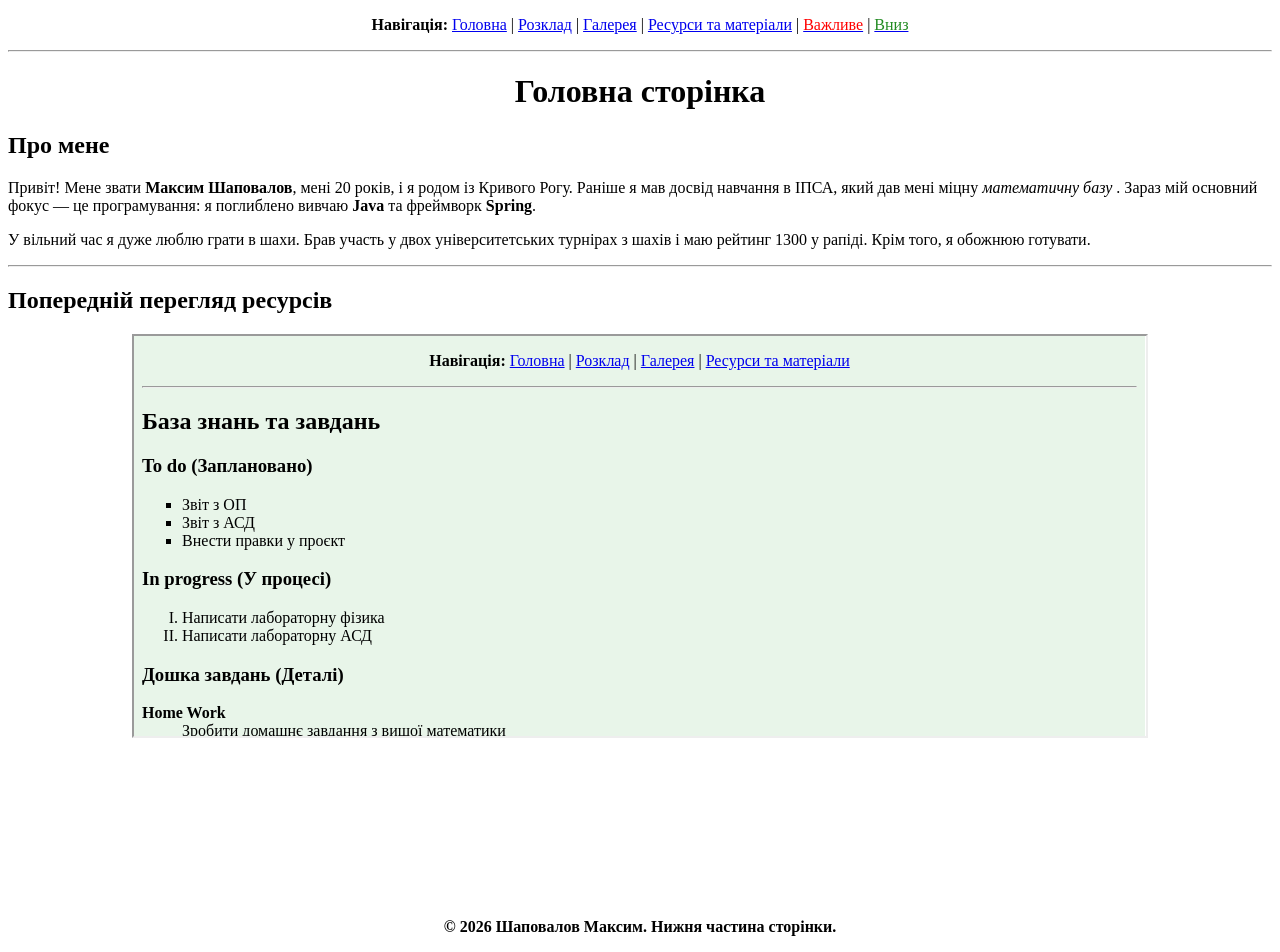
==== index.html @ 7dbf4bdf "Lab 2 edit" ====
<!DOCTYPE html>
<html lang="en">
<head>
  <meta charset="UTF-8">
  <meta name="author" content="Шаповалов Максим">
  <title>Мій кабінет</title>
</head>
<p align="center">
  <b>Навігація:</b>
  <a href="index.html">Головна</a> |
  <a href="schedule.html">Розклад</a> |
  <a href="gallery.html">Галерея</a> |
  <a href="resources.html">Ресурси та матеріали</a> |
  <a href="https://youtu.be/dQw4w9WgXcQ?si=hio6fum0ixhf3qzK" target="_blank"><font color="red">Важливе</font></a> |
  <a href="#footer"><font color="forestgreen">Вниз</font></a>
</p>
<hr>

<h1 align="center">Головна сторінка</h1>

<h2>Про мене</h2>
<p>Привіт! Мене звати <b>Максим Шаповалов</b>, мені 20 років, і я родом із Кривого Рогу. Раніше я мав досвід навчання в ІПСА, який дав мені міцну <i>математичну базу </i>. Зараз мій основний фокус — це програмування: я поглиблено вивчаю <b>Java</b> та фреймворк <b>Spring</b>.</p>

<p>У вільний час я дуже люблю грати в шахи. Брав участь у двох університетських турнірах з шахів і маю рейтинг 1300 у рапіді. Крім того, я обожнюю готувати.</p>

<hr>
<h2>Попередній перегляд ресурсів</h2>
<p align="center">
  <iframe src="resources.html" width="80%" height="400" title="Опис вмісту" frameborder="2"></iframe>
</p>

<br><br><br><br><br><br><br><br>
<p id="footer" align="center"><b>© 2026 Шаповалов Максим. Нижня частина сторінки.</b></p>
</body>
</html>
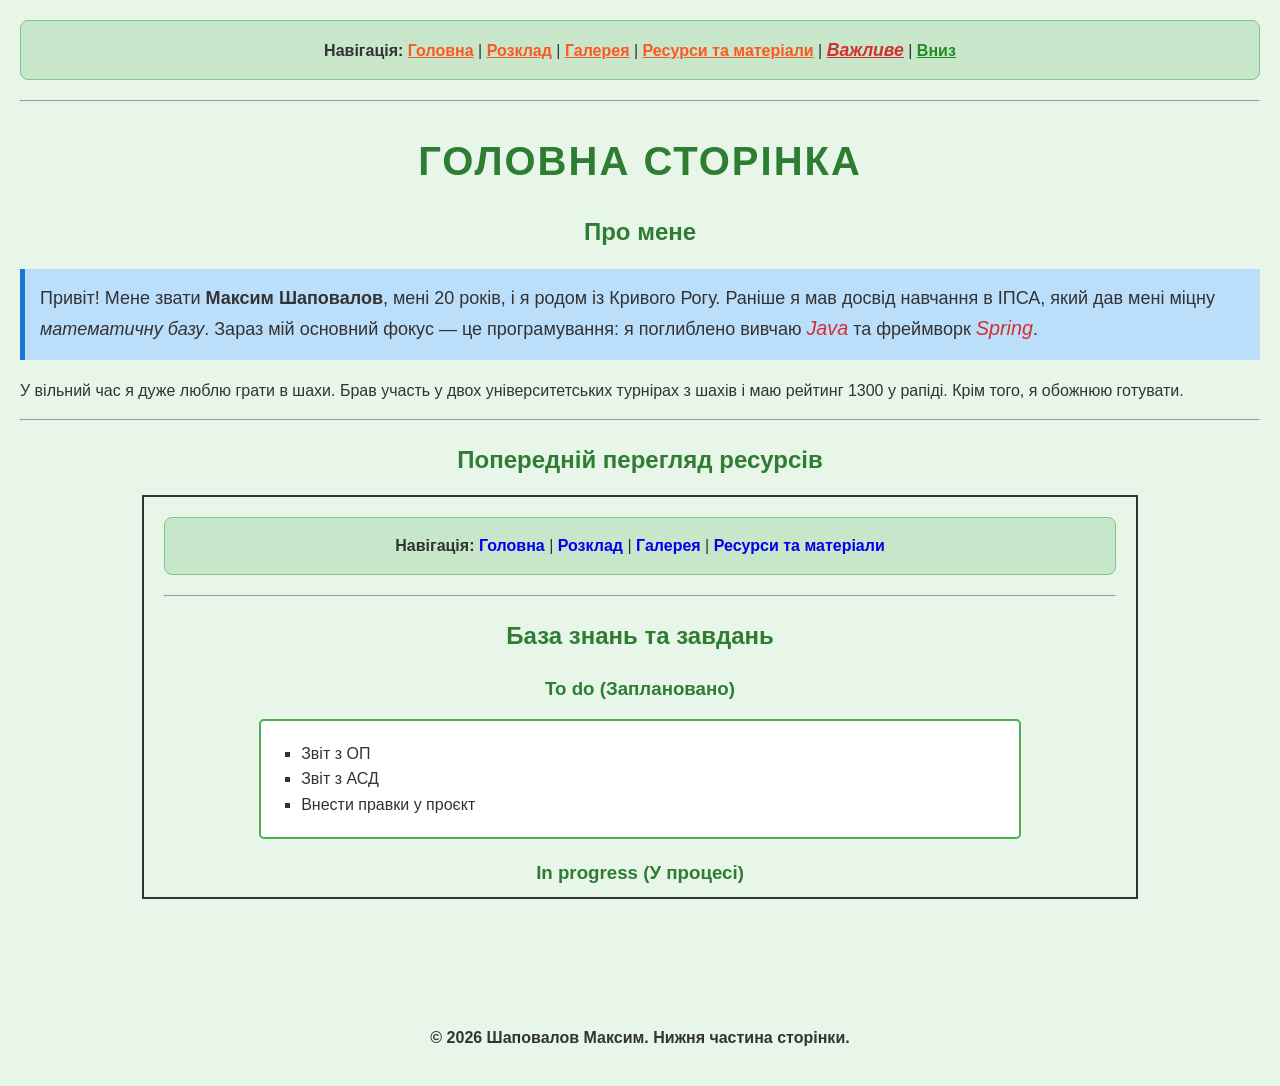
==== commit 70f4ab43: "Lab 3: complete" ====
--- a/index.html
+++ b/index.html
@@ -1,35 +1,46 @@
 <!DOCTYPE html>
-<html lang="en">
+<html lang="uk">
 <head>
   <meta charset="UTF-8">
   <meta name="author" content="Шаповалов Максим">
   <title>Мій кабінет</title>
+  <link rel="stylesheet" href="style.css">
+
+  <style>
+    a {
+      color: #ff5722;
+      text-decoration: underline;
+    }
+  </style>
 </head>
-<p align="center">
+<body>
+
+<div class="nav-bar">
   <b>Навігація:</b>
   <a href="index.html">Головна</a> |
   <a href="schedule.html">Розклад</a> |
   <a href="gallery.html">Галерея</a> |
   <a href="resources.html">Ресурси та матеріали</a> |
-  <a href="https://youtu.be/dQw4w9WgXcQ?si=hio6fum0ixhf3qzK" target="_blank"><font color="red">Важливе</font></a> |
-  <a href="#footer"><font color="forestgreen">Вниз</font></a>
-</p>
+  <a href="https://youtu.be/dQw4w9WgXcQ?si=hio6fum0ixhf3qzK" target="_blank" class="highlight">Важливе</a> |
+  <a href="#footer" style="color: forestgreen;">Вниз</a>
+</div>
 <hr>
 
-<h1 align="center">Головна сторінка</h1>
+<h1 id="main-title">Головна сторінка</h1>
 
 <h2>Про мене</h2>
-<p>Привіт! Мене звати <b>Максим Шаповалов</b>, мені 20 років, і я родом із Кривого Рогу. Раніше я мав досвід навчання в ІПСА, який дав мені міцну <i>математичну базу </i>. Зараз мій основний фокус — це програмування: я поглиблено вивчаю <b>Java</b> та фреймворк <b>Spring</b>.</p>
-
+<p style="background-color: #bbdefb; padding: 15px; border-left: 5px solid #1976d2; font-size: 18px;">
+  Привіт! Мене звати <b>Максим Шаповалов</b>, мені 20 років, і я родом із Кривого Рогу. Раніше я мав досвід навчання в ІПСА, який дав мені міцну <i>математичну базу</i>. Зараз мій основний фокус — це програмування: я поглиблено вивчаю <span class="highlight">Java</span> та фреймворк <span class="highlight">Spring</span>.
+</p>
 <p>У вільний час я дуже люблю грати в шахи. Брав участь у двох університетських турнірах з шахів і маю рейтинг 1300 у рапіді. Крім того, я обожнюю готувати.</p>
 
 <hr>
 <h2>Попередній перегляд ресурсів</h2>
-<p align="center">
-  <iframe src="resources.html" width="80%" height="400" title="Опис вмісту" frameborder="2"></iframe>
-</p>
+<div style="text-align: center;">
+  <iframe src="resources.html" width="80%" height="400" title="Опис вмісту" style="border: 2px solid #333;"></iframe>
+</div>
 
-<br><br><br><br><br><br><br><br>
-<p id="footer" align="center"><b>© 2026 Шаповалов Максим. Нижня частина сторінки.</b></p>
+<br><br><br><br>
+<p id="footer" style="text-align: center;"><b>© 2026 Шаповалов Максим. Нижня частина сторінки.</b></p>
 </body>
 </html>
--- a/style.css
+++ b/style.css
@@ -0,0 +1,129 @@
+body {
+    background-color: #e8f5e9;
+    font-family: Arial, sans-serif;
+    font-size: 16px;
+    color: #333333;
+    line-height: 1.6;
+    margin: 0;
+    padding: 20px;
+}
+
+h1, h2, h3 {
+    font-family: 'Segoe UI', Tahoma, Geneva, Verdana, sans-serif;
+    color: #2e7d32;
+    text-align: center;
+    margin-bottom: 15px;
+}
+
+#main-title {
+    font-size: 2.5em;
+    text-transform: uppercase;
+    letter-spacing: 2px;
+}
+
+a {
+    color: #0000EE;
+    text-decoration: none;
+    font-weight: bold;
+}
+
+a:hover {
+    text-decoration: underline;
+    color: #551A8B;
+}
+
+.highlight {
+    color: #d32f2f !important;
+    font-style: italic;
+    font-size: 1.1em;
+}
+
+.nav-bar {
+    text-align: center;
+    margin-bottom: 20px;
+    padding: 15px;
+    background-color: #c8e6c9;
+    border-radius: 8px;
+    border: 1px solid #81c784;
+}
+
+ul {
+    list-style-type: square;
+    background-color: #ffffff;
+    margin: 15px 10%;
+    padding: 20px 40px;
+    border: 2px solid #4CAF50;
+    border-radius: 5px;
+}
+
+ol {
+    list-style-type: upper-roman;
+    background-color: #f1f8e9;
+    margin: 15px 10%;
+    padding: 20px 40px;
+    border-left: 5px solid #2196f3;
+    font-weight: bold;
+}
+
+dl {
+    background-color: #fff3e0;
+    margin: 15px 10%;
+    padding: 20px;
+    border: 1px dashed #ff9800;
+}
+
+dt {
+    font-weight: bold;
+    color: #e65100;
+    font-size: 1.2em;
+    margin-top: 10px;
+}
+
+dd {
+    margin-left: 30px;
+    font-style: italic;
+    color: #555555;
+    margin-bottom: 5px;
+}
+
+table {
+    width: 90%;
+    margin: 20px auto;
+    border-collapse: collapse;
+    background-color: #ffffff;
+    font-family: 'Courier New', Courier, monospace;
+    box-shadow: 0 4px 8px rgba(0,0,0,0.1);
+}
+
+caption {
+    font-size: 1.5em;
+    font-weight: bold;
+    margin-bottom: 10px;
+    color: #333;
+}
+
+th, td {
+    border: 2px solid #333333;
+    padding: 15px;
+    text-align: center;
+}
+
+th {
+    background-color: #4CAF50;
+    color: white;
+    font-size: 1.1em;
+}
+
+tr:nth-child(even) {
+    background-color: #f9f9f9;
+}
+
+tr:hover {
+    background-color: #e0f7fa;
+}
+
+.bg-light-blue { background-color: #e0f7fa; }
+.bg-light-yellow { background-color: #fff9c4; }
+.bg-dark { background-color: #333333; color: white; }
+.bg-darker { background-color: #555555; color: white; }
+.bg-green { background-color: #dcedc8; }
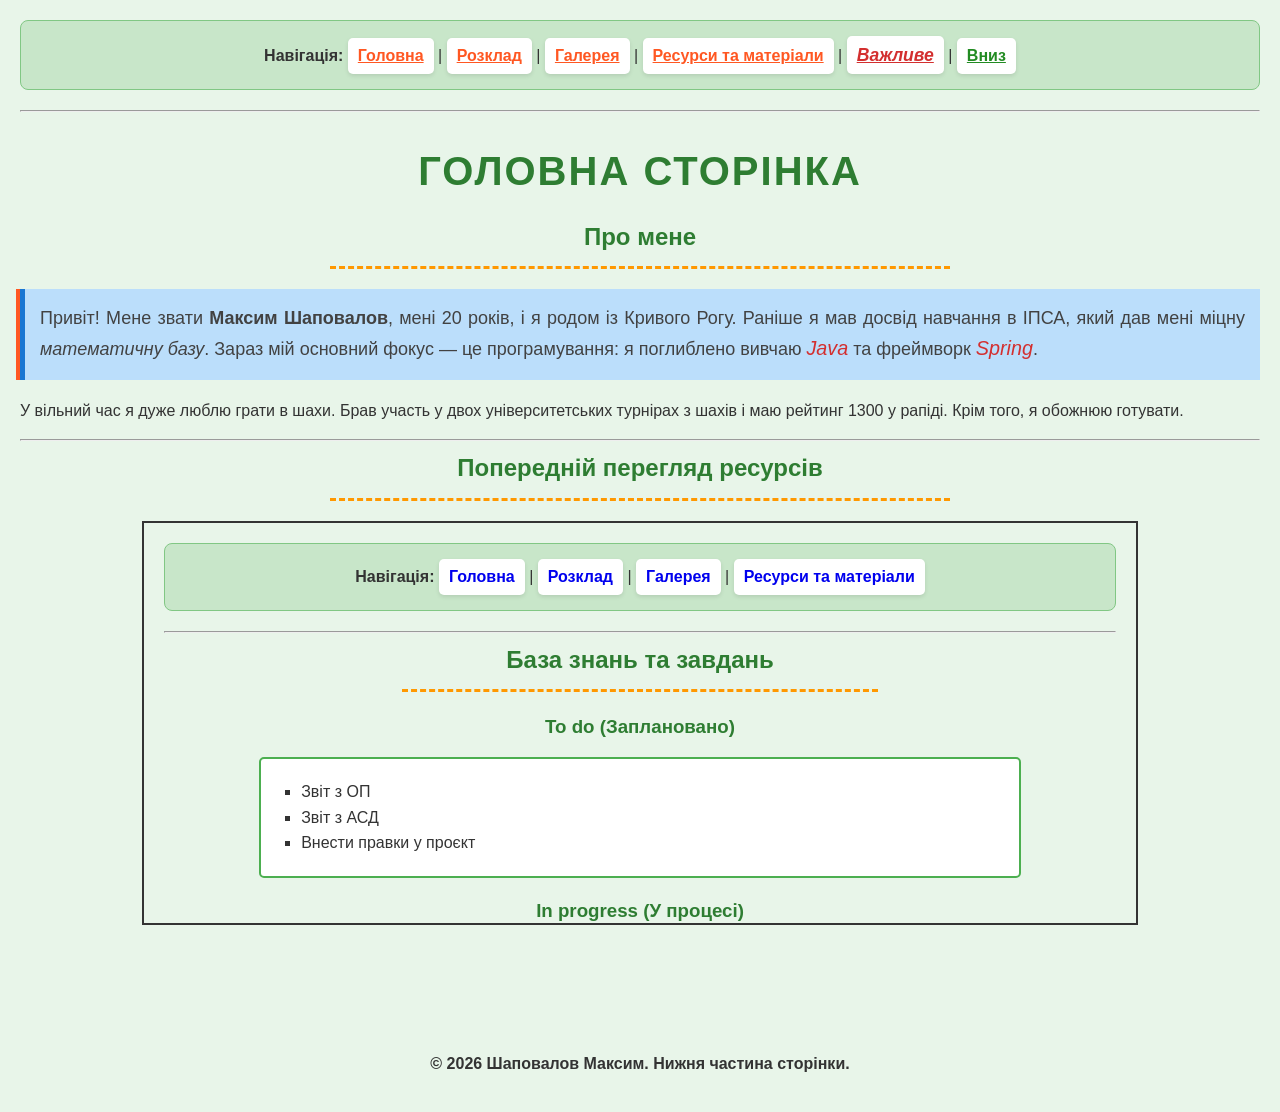
==== commit 1e4830f2: "Lab4: complete" ====
--- a/index.html
+++ b/index.html
@@ -10,6 +10,9 @@
     a {
       color: #ff5722;
       text-decoration: underline;
+    }
+    .highlight {
+      color: purple;
     }
   </style>
 </head>
--- a/style.css
+++ b/style.css
@@ -1,3 +1,36 @@
+
+/* Контекстний селектор  */
+.nav-bar a {
+    display: inline-block;
+    padding: 5px 10px;
+    background-color: #ffffff;
+    border-radius: 5px;
+    box-shadow: 0 2px 4px rgba(0,0,0,0.1);
+    transition: background-color 0.3s;
+}
+
+.nav-bar a:hover {
+    background-color: #ffcc80;
+    text-decoration: none;
+}
+
+/* Дочірній селектор */
+body > h2 {
+    border-bottom: 3px dashed #ff9800;
+    padding-bottom: 10px;
+    width: 50%;
+    margin: 0 auto 20px auto;
+}
+
+/* Сусідній селектор */
+h2 + p {
+    font-size: 1.1em;
+    color: #424242;
+    text-align: justify;
+    box-shadow: -4px 0 0 #ff5722;
+    padding-left: 15px;
+}
+
 body {
     background-color: #e8f5e9;
     font-family: Arial, sans-serif;
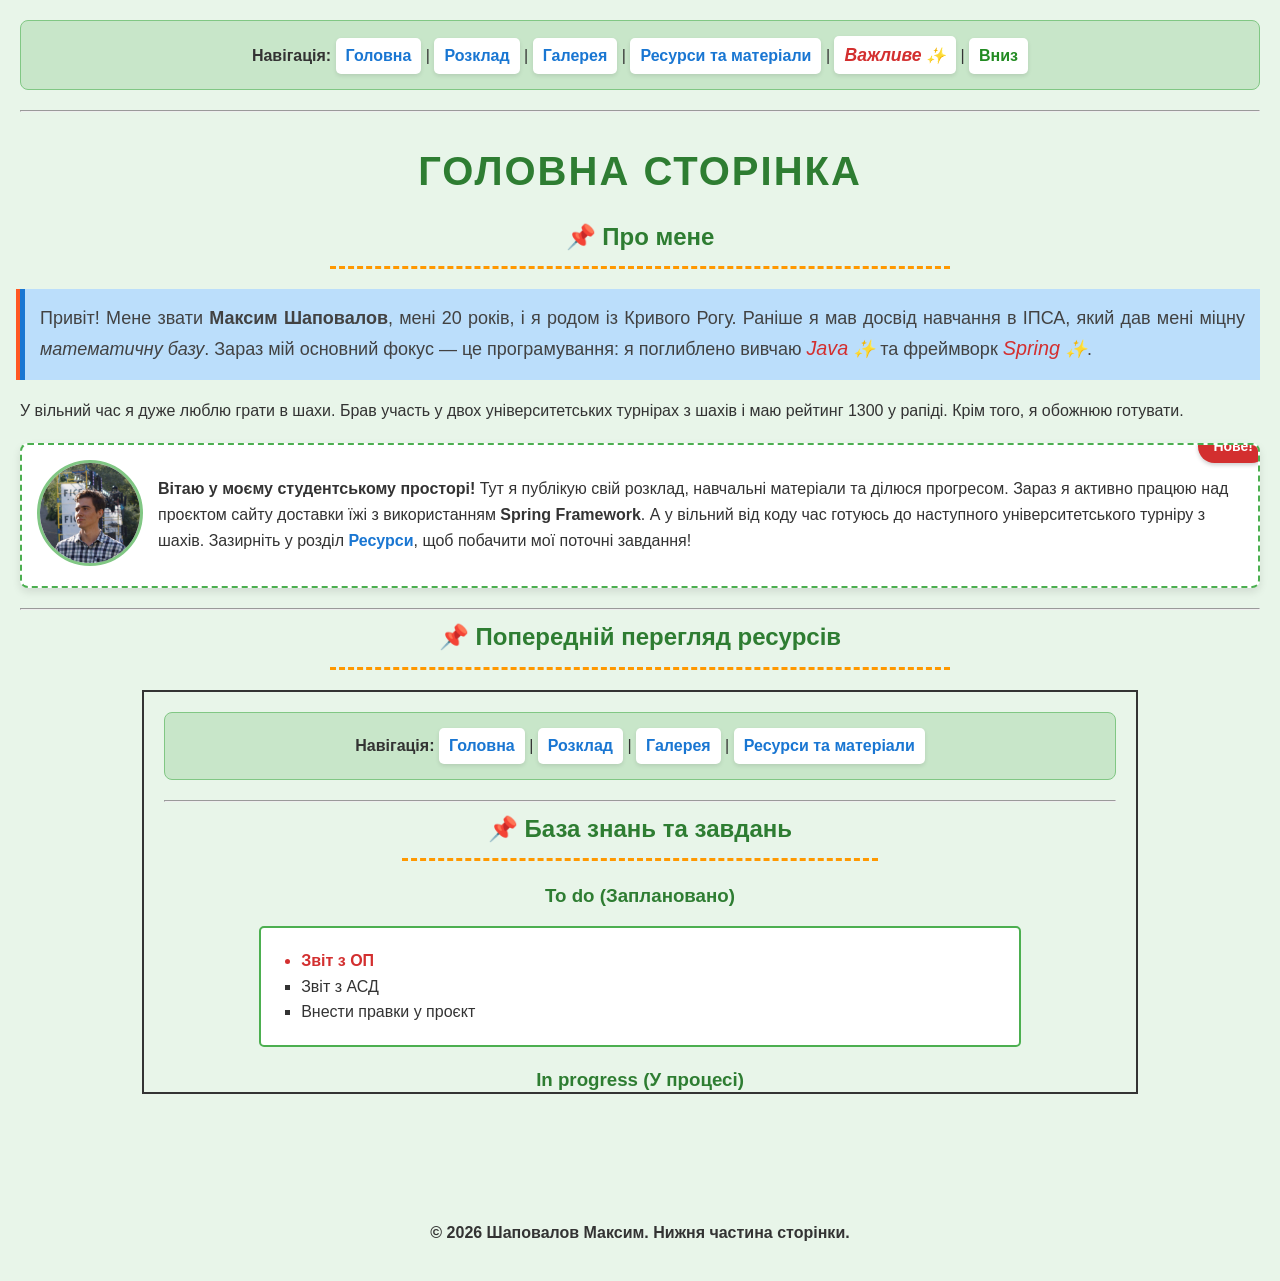
==== commit 596cbf11: "Lab 5: complete" ====
--- a/index.html
+++ b/index.html
@@ -36,7 +36,16 @@
   Привіт! Мене звати <b>Максим Шаповалов</b>, мені 20 років, і я родом із Кривого Рогу. Раніше я мав досвід навчання в ІПСА, який дав мені міцну <i>математичну базу</i>. Зараз мій основний фокус — це програмування: я поглиблено вивчаю <span class="highlight">Java</span> та фреймворк <span class="highlight">Spring</span>.
 </p>
 <p>У вільний час я дуже люблю грати в шахи. Брав участь у двох університетських турнірах з шахів і маю рейтинг 1300 у рапіді. Крім того, я обожнюю готувати.</p>
-
+<div class="profile-card">
+  <span class="badge">Нове!</span>
+  <img src="img/profile_img.jpg" alt="Аватар" class="profile-img">
+  <p>
+    <b>Вітаю у моєму студентському просторі!</b> Тут я публікую свій розклад, навчальні матеріали та ділюся прогресом.
+    Зараз я активно працюю над проєктом сайту доставки їжі з використанням <b>Spring Framework</b>.
+    А у вільний від коду час готуюсь до наступного університетського турніру з шахів.
+    Зазирніть у розділ <a href="resources.html">Ресурси</a>, щоб побачити мої поточні завдання!
+  </p>
+</div>
 <hr>
 <h2>Попередній перегляд ресурсів</h2>
 <div style="text-align: center;">
--- a/style.css
+++ b/style.css
@@ -12,6 +12,13 @@
 .nav-bar a:hover {
     background-color: #ffcc80;
     text-decoration: none;
+}
+
+body h2 {
+    border-bottom: 3px dashed green;
+    padding-bottom: 10px;
+    width: 50%;
+    margin: 0 auto 20px auto;
 }
 
 /* Дочірній селектор */
@@ -21,6 +28,8 @@
     width: 50%;
     margin: 0 auto 20px auto;
 }
+
+
 
 /* Сусідній селектор */
 h2 + p {
@@ -155,6 +164,76 @@
     background-color: #e0f7fa;
 }
 
+a:link {
+    color: #1976d2;
+    text-decoration: none;
+}
+a:visited {
+    color: #551A8B;
+}
+a:hover {
+    color: #ff5722;
+    text-decoration: underline;
+}
+a:active {
+    color: #d32f2f;
+}
+
+
+ul li:first-child {
+    font-weight: bold;
+    color: #d32f2f;
+    list-style-type: disc;
+}
+
+.nav-bar a:first-child {
+    border-bottom: 3px solid #ff5722;
+}
+
+body h2::before {
+    content: "📌 ";
+}
+
+.highlight::after {
+    content: " ✨";
+    font-size: 0.9em;
+}
+
+.profile-card {
+    position: relative;
+    border: 2px dashed #4CAF50;
+    padding: 15px;
+    background-color: #ffffff;
+    margin: 20px 0;
+    border-radius: 8px;
+    box-shadow: 0 4px 8px rgba(0,0,0,0.1);
+    overflow: hidden;
+}
+
+.badge {
+    position: absolute;
+    top: -15px;
+    right: -10px;
+    background-color: #d32f2f;
+    color: white;
+    padding: 5px 15px;
+    border-radius: 20px;
+    font-weight: bold;
+    font-size: 14px;
+    box-shadow: 0 2px 4px rgba(0,0,0,0.2);
+    z-index: 10;
+}
+
+.profile-img {
+    float: left;
+    width: 100px;
+    height: 100px;
+    margin-right: 15px;
+    margin-bottom: 5px;
+    border-radius: 50%;
+    border: 3px solid #81c784;
+}
+
 .bg-light-blue { background-color: #e0f7fa; }
 .bg-light-yellow { background-color: #fff9c4; }
 .bg-dark { background-color: #333333; color: white; }
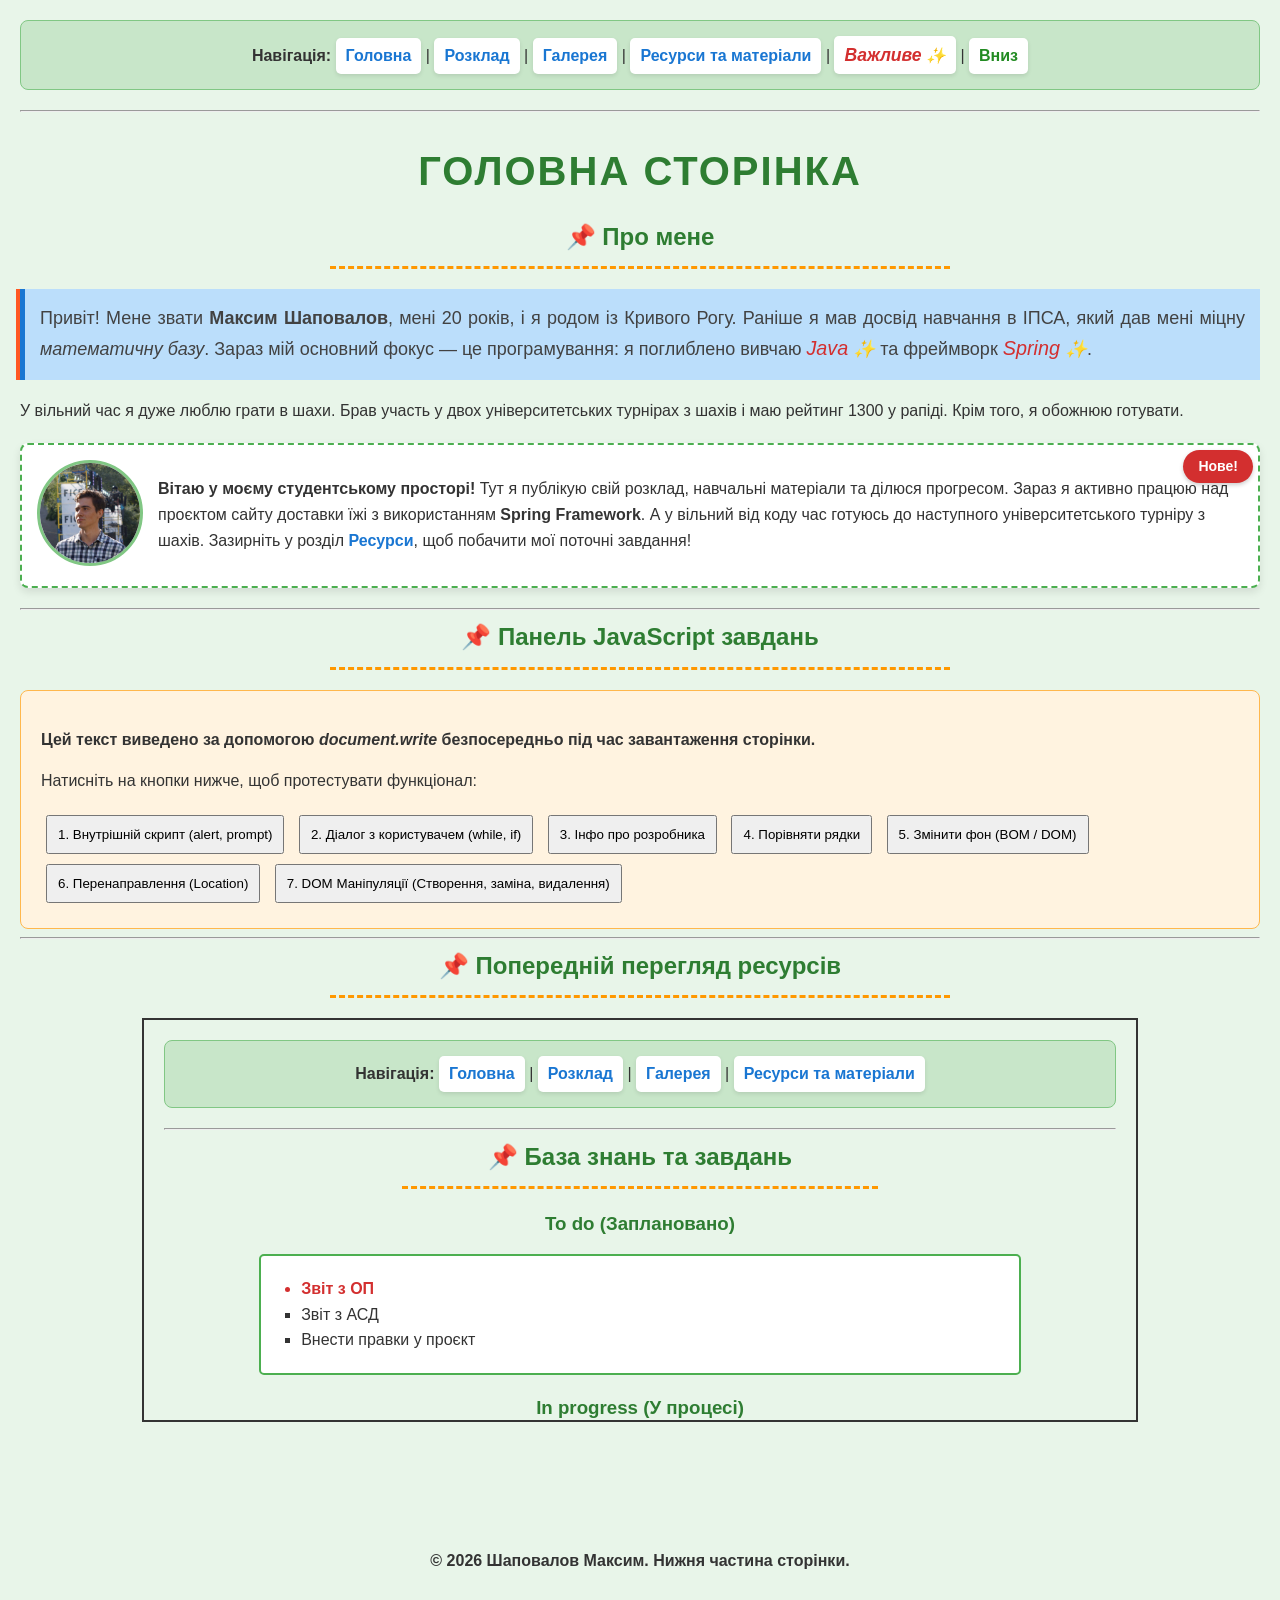
==== commit 3a9d591a: "Lab 6: complete" ====
--- a/index.html
+++ b/index.html
@@ -46,6 +46,51 @@
     Зазирніть у розділ <a href="resources.html">Ресурси</a>, щоб побачити мої поточні завдання!
   </p>
 </div>
+
+<hr>
+<h2>Панель JavaScript завдань</h2>
+<div style="background-color: #fff3e0; padding: 20px; border-radius: 8px; border: 1px solid #ffb74d;">
+
+  <p>
+    <script>
+      document.write("<b>Цей текст виведено за допомогою <i>document.write</i> безпосередньо під час завантаження сторінки.</b>");
+    </script>
+  </p>
+
+  <p>Натисніть на кнопки нижче, щоб протестувати функціонал:</p>
+
+  <button onclick="internalScriptDemo()" style="padding: 10px; margin: 5px; cursor: pointer;">1. Внутрішній скрипт (alert, prompt)</button>
+  <button onclick="startUserDialog()" style="padding: 10px; margin: 5px; cursor: pointer;">2. Діалог з користувачем (while, if)</button>
+
+  <button onclick="showDeveloperInfo('Шаповалов', 'Максим')" style="padding: 10px; margin: 5px; cursor: pointer;">3. Інфо про розробника</button>
+
+  <button onclick="compareStrings('Програмування на Java', 'Шахи')" style="padding: 10px; margin: 5px; cursor: pointer;">4. Порівняти рядки</button>
+  <button onclick="changeBgFor30Seconds()" style="padding: 10px; margin: 5px; cursor: pointer;">5. Змінити фон (BOM / DOM)</button>
+  <button onclick="redirectToGallery()" style="padding: 10px; margin: 5px; cursor: pointer;">6. Перенаправлення (Location)</button>
+  <button onclick="runDomManipulations()" style="padding: 10px; margin: 5px; cursor: pointer;">7. DOM Маніпуляції (Створення, заміна, видалення)</button>
+
+</div>
+
+<script>
+  function internalScriptDemo() {
+    // Застосувати функції alert, prompt, confirm. Оформити внутрішніми скриптами.
+    alert("Вітаю! Зараз ми перевіримо базові вікна браузера.");
+
+    let userOpinion = prompt("Оцініть свій настрій від 1 до 10:", "10");
+
+    if (userOpinion !== null) {
+      let isTrue = confirm(`Ваш настрій дійсно на ${userOpinion}?`);
+      if(isTrue) {
+        alert("Чудово! Продовжуємо роботу.");
+      } else {
+        alert("Нічого, програмування підніме настрій!");
+      }
+    }
+  }
+</script>
+
+<script src="script.js"></script>
+
 <hr>
 <h2>Попередній перегляд ресурсів</h2>
 <div style="text-align: center;">
--- a/style.css
+++ b/style.css
@@ -164,6 +164,8 @@
     background-color: #e0f7fa;
 }
 
+
+
 a:link {
     color: #1976d2;
     text-decoration: none;
@@ -179,15 +181,10 @@
     color: #d32f2f;
 }
 
-
 ul li:first-child {
     font-weight: bold;
     color: #d32f2f;
     list-style-type: disc;
-}
-
-.nav-bar a:first-child {
-    border-bottom: 3px solid #ff5722;
 }
 
 body h2::before {
@@ -212,8 +209,8 @@
 
 .badge {
     position: absolute;
-    top: -15px;
-    right: -10px;
+    top: 5px;
+    right: 5px;
     background-color: #d32f2f;
     color: white;
     padding: 5px 15px;
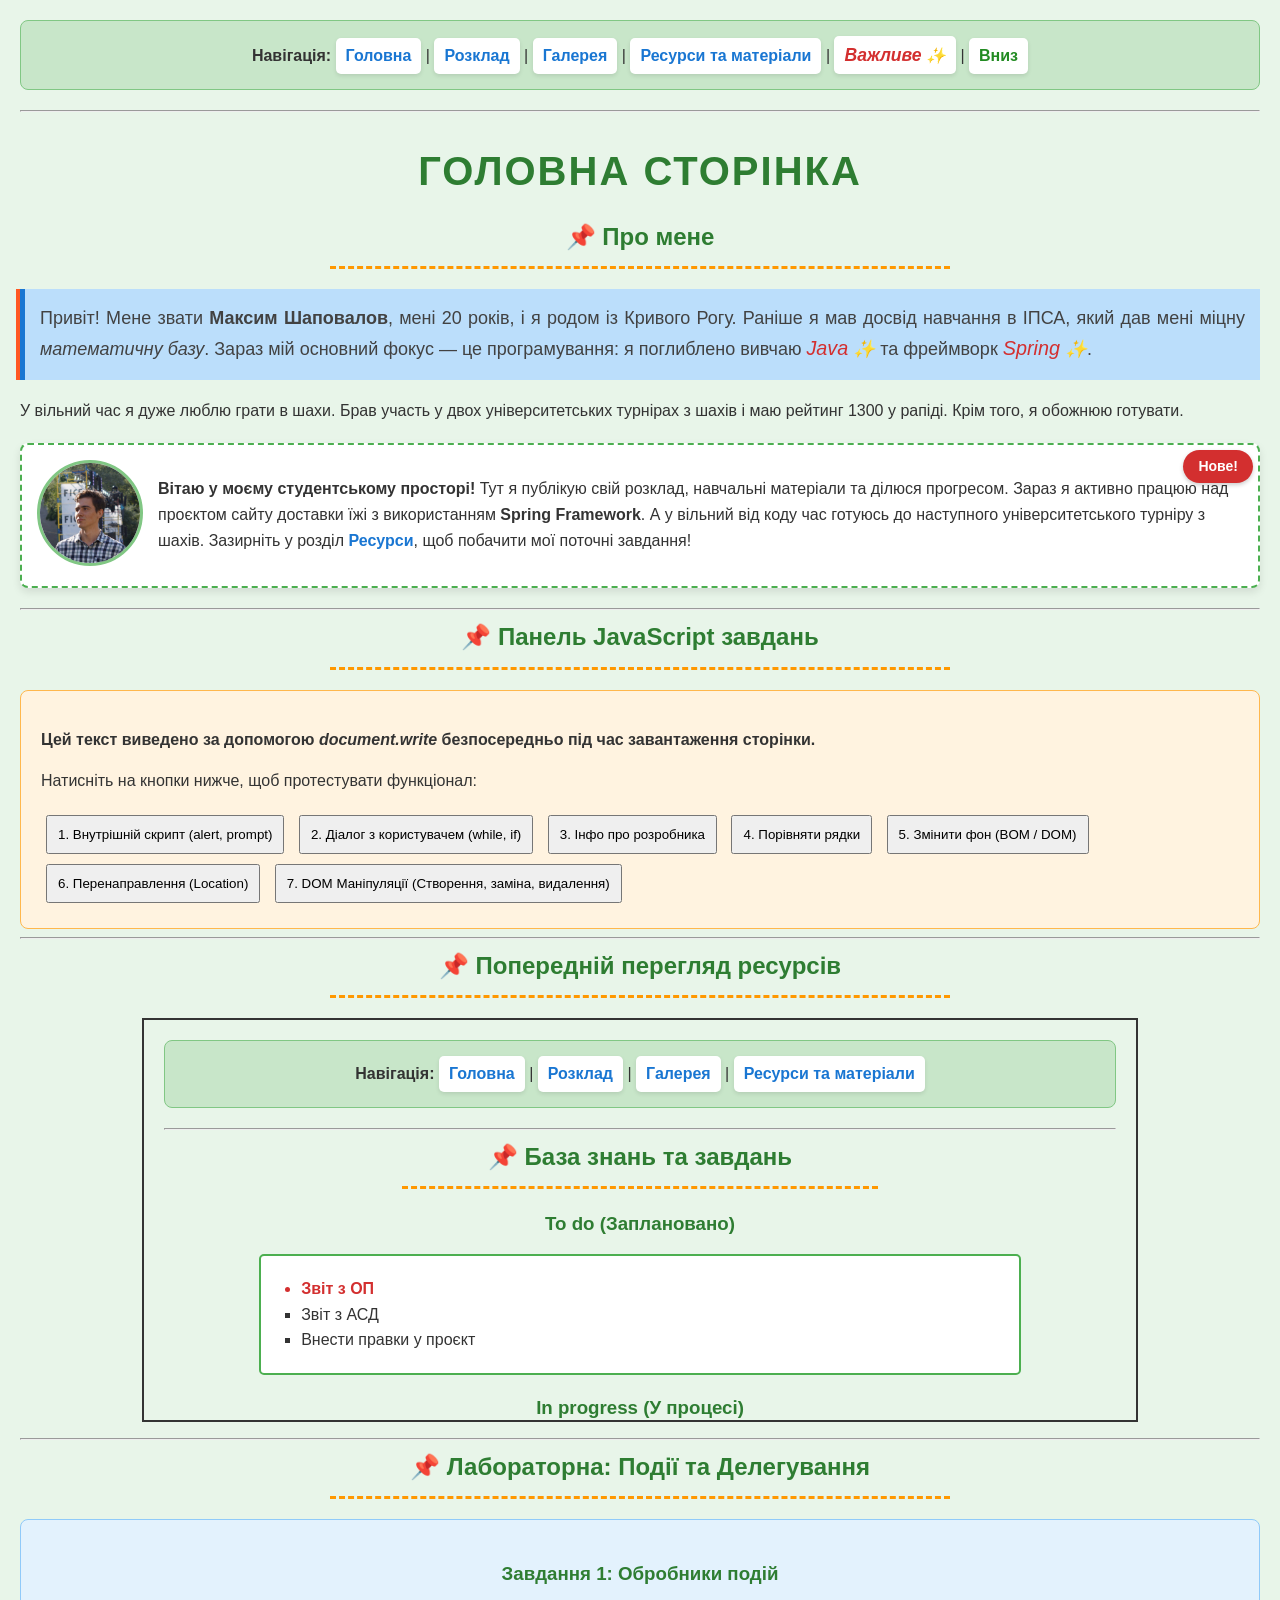
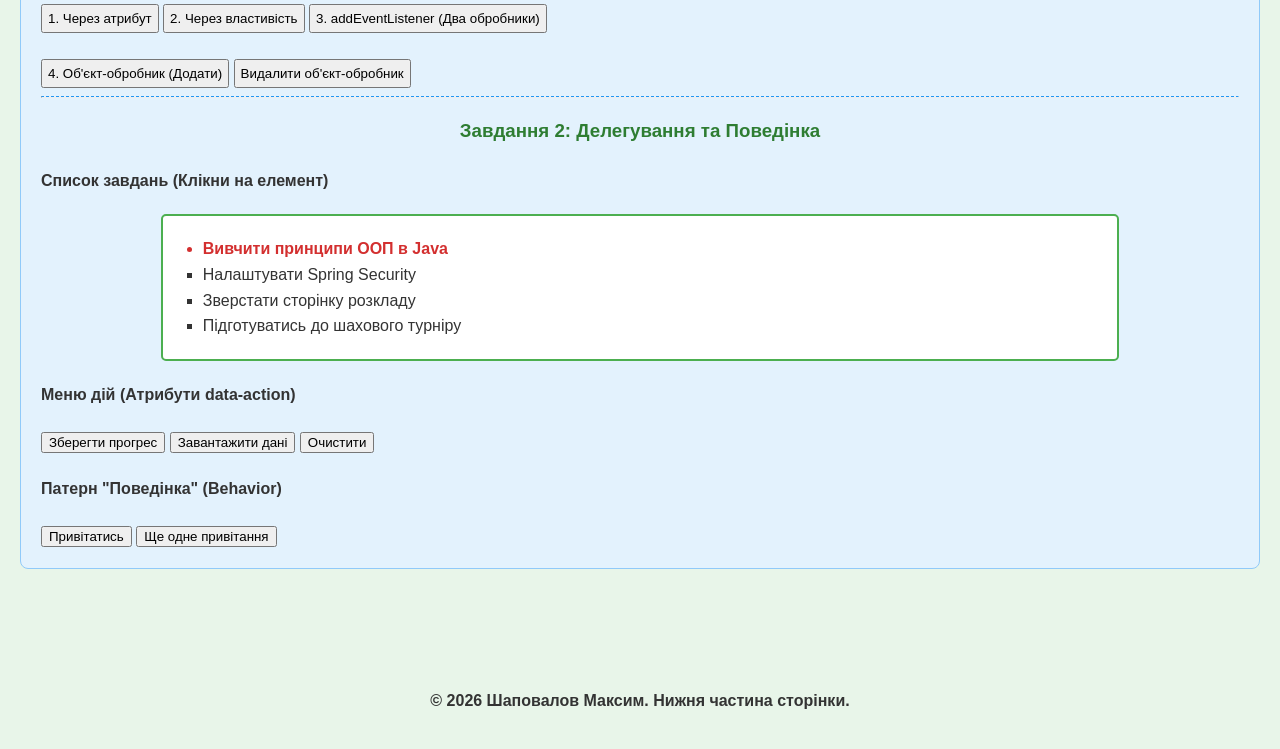
==== commit ea8c662b: "Lab 7: complete" ====
--- a/index.html
+++ b/index.html
@@ -89,7 +89,7 @@
   }
 </script>
 
-<script src="script.js"></script>
+
 
 <hr>
 <h2>Попередній перегляд ресурсів</h2>
@@ -97,7 +97,44 @@
   <iframe src="resources.html" width="80%" height="400" title="Опис вмісту" style="border: 2px solid #333;"></iframe>
 </div>
 
+<hr>
+<h2>Лабораторна: Події та Делегування</h2>
+<div style="background-color: #e3f2fd; padding: 20px; border-radius: 8px; border: 1px solid #90caf9;">
+
+  <h3>Завдання 1: Обробники подій</h3>
+  <button onclick="handlerAttr()" style="padding: 5px;">1. Через атрибут</button>
+  <button id="btnProp" style="padding: 5px;">2. Через властивість</button>
+  <button id="btnMulti" style="padding: 5px;">3. addEventListener (Два обробники)</button>
+  <br><br>
+  <button id="btnObj" style="padding: 5px;">4. Об'єкт-обробник (Додати)</button>
+  <button id="btnObjRemove" style="padding: 5px;">Видалити об'єкт-обробник</button>
+
+  <hr style="border-top: 1px dashed #2196f3;">
+
+  <h3>Завдання 2: Делегування та Поведінка</h3>
+
+  <h4>Список завдань (Клікни на елемент)</h4>
+  <ul id="delegationList" style="cursor: pointer; user-select: none;">
+    <li>Вивчити принципи ООП в Java</li>
+    <li>Налаштувати Spring Security</li>
+    <li>Зверстати сторінку розкладу</li>
+    <li>Підготуватись до шахового турніру</li>
+  </ul>
+
+  <h4>Меню дій (Атрибути data-action)</h4>
+  <div id="actionMenu" style="margin-bottom: 15px;">
+    <button data-action="save">Зберегти прогрес</button>
+    <button data-action="load">Завантажити дані</button>
+    <button data-action="clear">Очистити</button>
+  </div>
+
+  <h4>Патерн "Поведінка" (Behavior)</h4>
+  <button data-behavior="greeting">Привітатись</button>
+  <button data-behavior="greeting">Ще одне привітання</button>
+
+</div>
 <br><br><br><br>
 <p id="footer" style="text-align: center;"><b>© 2026 Шаповалов Максим. Нижня частина сторінки.</b></p>
+<script src="script.js" defer></script>
 </body>
 </html>
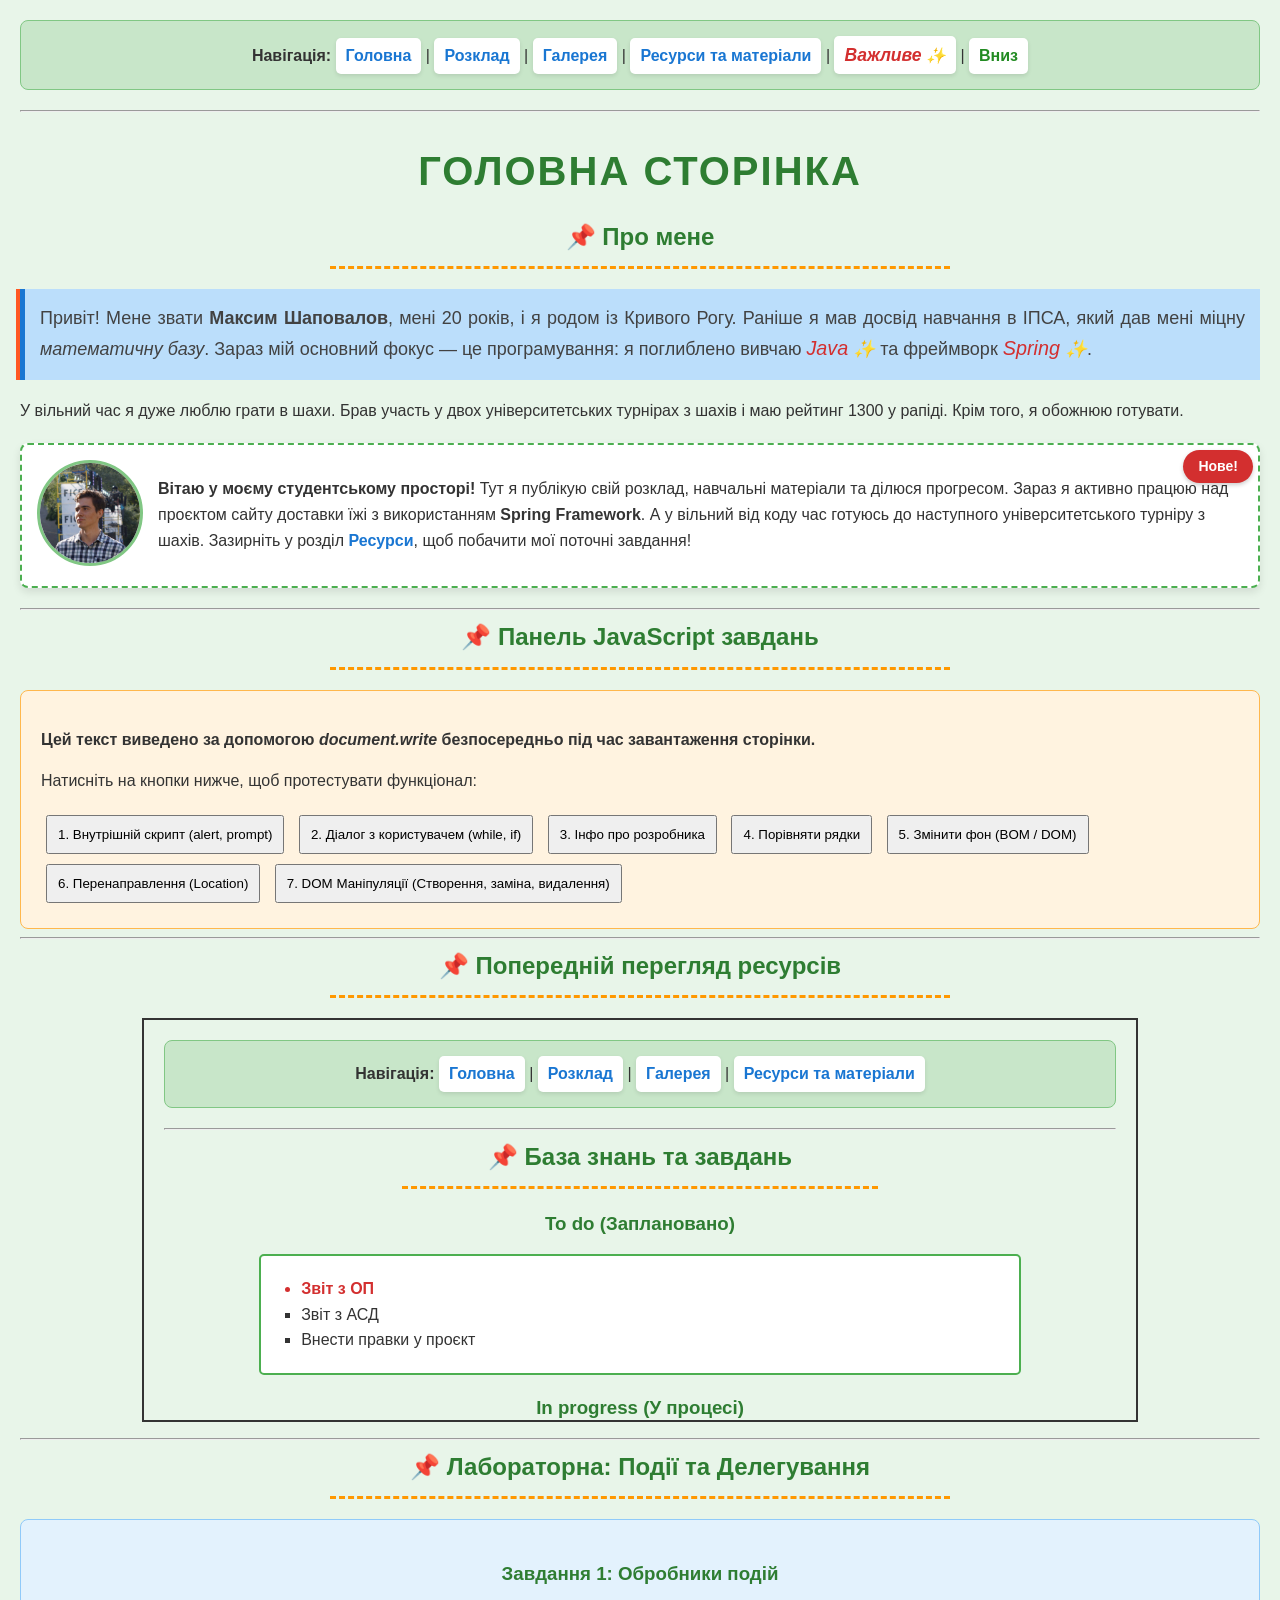
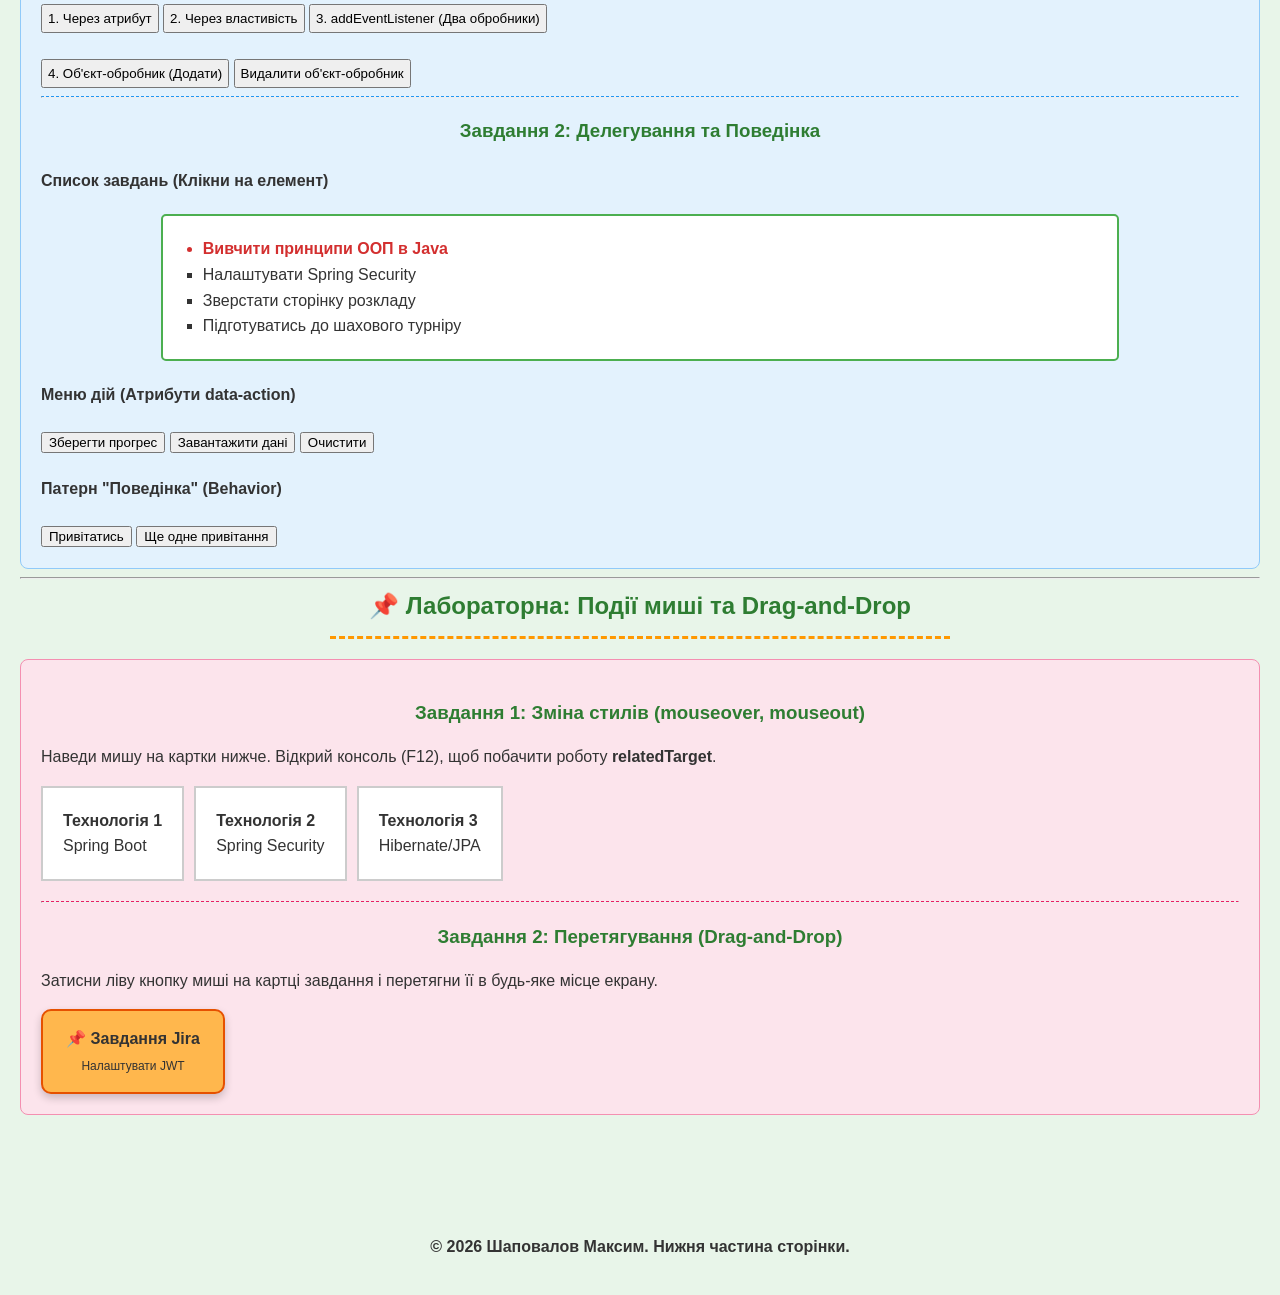
==== commit e0e5c75e: "Lab 8: complete" ====
--- a/index.html
+++ b/index.html
@@ -133,6 +133,39 @@
   <button data-behavior="greeting">Ще одне привітання</button>
 
 </div>
+
+
+<hr>
+<h2>Лабораторна: Події миші та Drag-and-Drop</h2>
+<div style="background-color: #fce4ec; padding: 20px; border-radius: 8px; border: 1px solid #f48fb1; position: relative;">
+
+    <h3>Завдання 1: Зміна стилів (mouseover, mouseout)</h3>
+    <p>Наведи мишу на картки нижче. Відкрий консоль (F12), щоб побачити роботу <b>relatedTarget</b>.</p>
+
+    <div id="hoverZone" style="display: flex; gap: 10px; margin-bottom: 20px;">
+        <div class="hover-card" style="padding: 20px; border: 2px solid #ccc; background: white; cursor: pointer; transition: 0.3s;">
+            <b>Технологія 1</b><br>Spring Boot
+        </div>
+        <div class="hover-card" style="padding: 20px; border: 2px solid #ccc; background: white; cursor: pointer; transition: 0.3s;">
+            <b>Технологія 2</b><br>Spring Security
+        </div>
+        <div class="hover-card" style="padding: 20px; border: 2px solid #ccc; background: white; cursor: pointer; transition: 0.3s;">
+            <b>Технологія 3</b><br>Hibernate/JPA
+        </div>
+    </div>
+
+    <hr style="border-top: 1px dashed #e91e63;">
+
+    <h3>Завдання 2: Перетягування (Drag-and-Drop)</h3>
+    <p>Затисни ліву кнопку миші на картці завдання і перетягни її в будь-яке місце екрану.</p>
+
+    <div id="draggableTask" style="width: 150px; padding: 15px; background-color: #ffb74d; border: 2px solid #e65100; border-radius: 10px; box-shadow: 0 4px 8px rgba(0,0,0,0.2); cursor: grab; text-align: center; font-weight: bold; user-select: none;">
+        📌 Завдання Jira<br>
+        <span style="font-size: 12px; font-weight: normal;">Налаштувати JWT</span>
+    </div>
+
+</div>
+
 <br><br><br><br>
 <p id="footer" style="text-align: center;"><b>© 2026 Шаповалов Максим. Нижня частина сторінки.</b></p>
 <script src="script.js" defer></script>
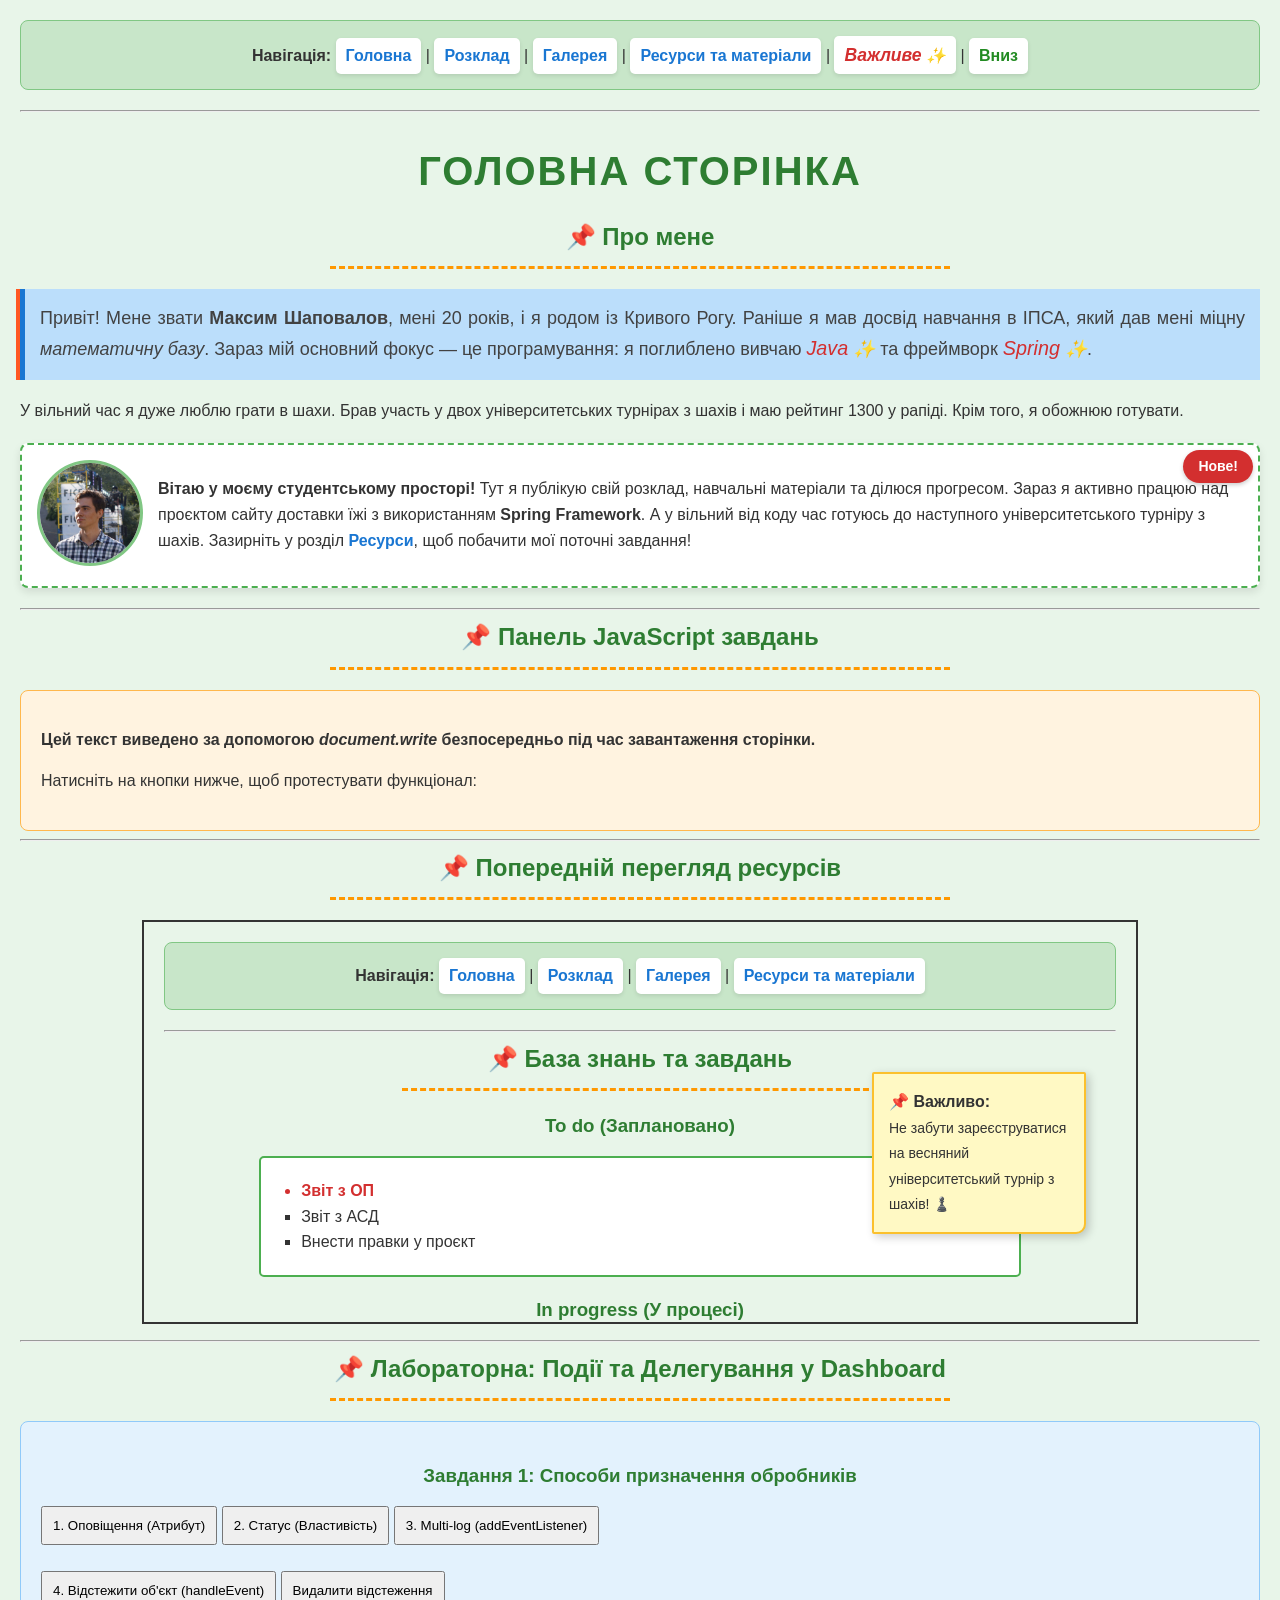
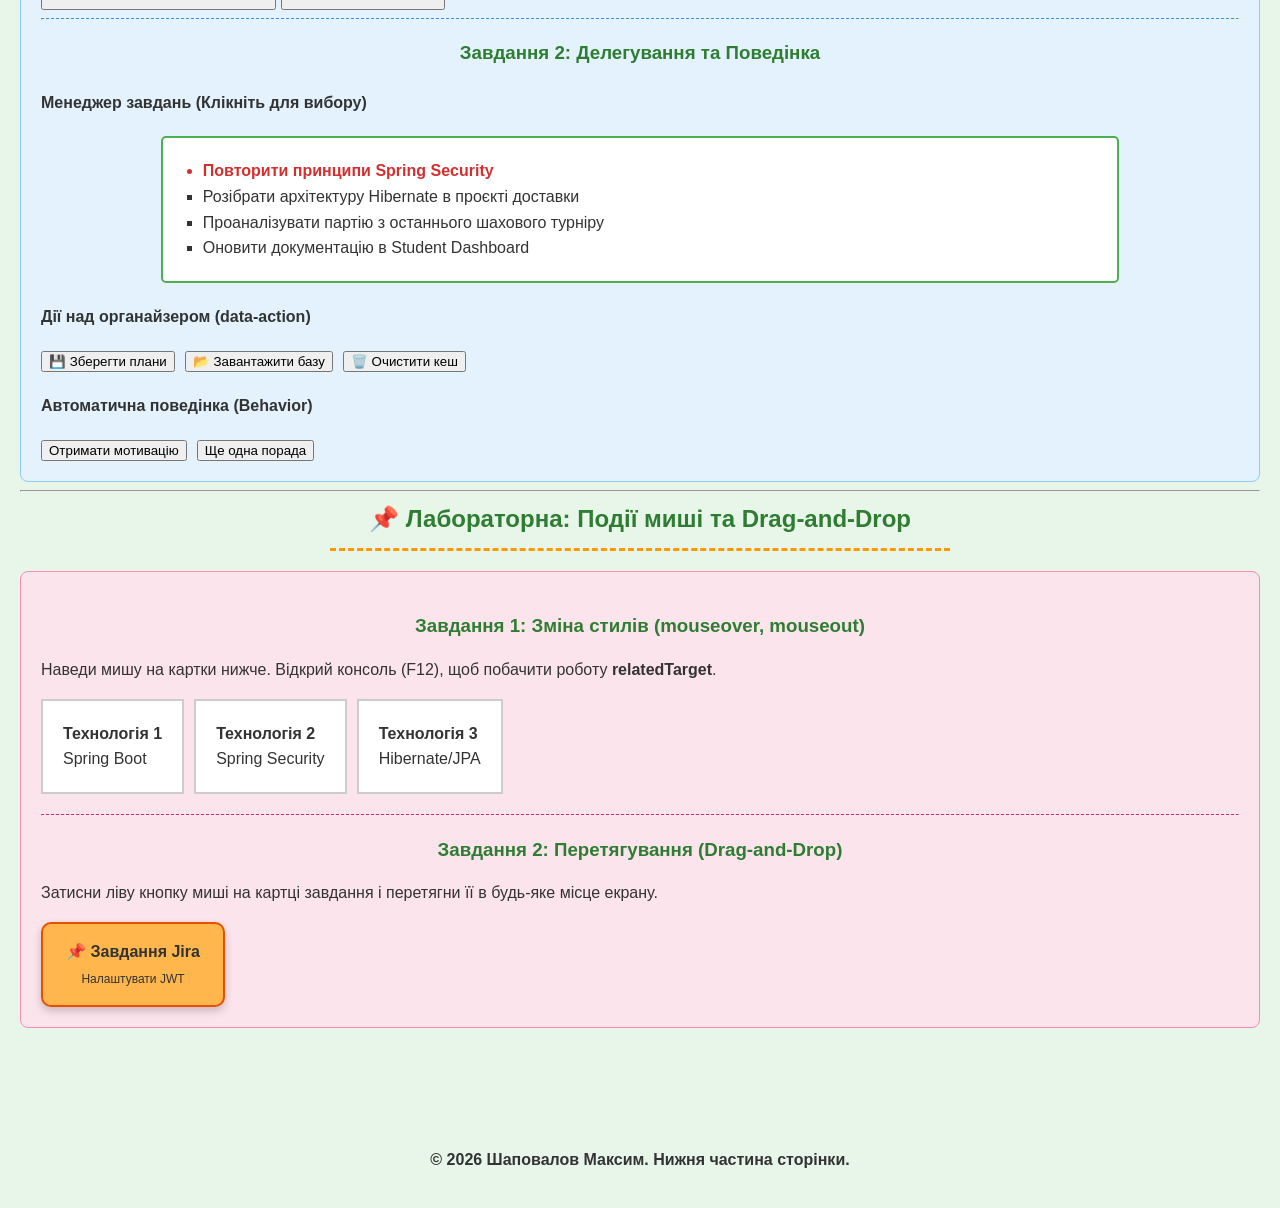
==== commit 74a15af6: "Lab 8: edit" ====
--- a/index.html
+++ b/index.html
@@ -58,38 +58,7 @@
   </p>
 
   <p>Натисніть на кнопки нижче, щоб протестувати функціонал:</p>
-
-  <button onclick="internalScriptDemo()" style="padding: 10px; margin: 5px; cursor: pointer;">1. Внутрішній скрипт (alert, prompt)</button>
-  <button onclick="startUserDialog()" style="padding: 10px; margin: 5px; cursor: pointer;">2. Діалог з користувачем (while, if)</button>
-
-  <button onclick="showDeveloperInfo('Шаповалов', 'Максим')" style="padding: 10px; margin: 5px; cursor: pointer;">3. Інфо про розробника</button>
-
-  <button onclick="compareStrings('Програмування на Java', 'Шахи')" style="padding: 10px; margin: 5px; cursor: pointer;">4. Порівняти рядки</button>
-  <button onclick="changeBgFor30Seconds()" style="padding: 10px; margin: 5px; cursor: pointer;">5. Змінити фон (BOM / DOM)</button>
-  <button onclick="redirectToGallery()" style="padding: 10px; margin: 5px; cursor: pointer;">6. Перенаправлення (Location)</button>
-  <button onclick="runDomManipulations()" style="padding: 10px; margin: 5px; cursor: pointer;">7. DOM Маніпуляції (Створення, заміна, видалення)</button>
-
 </div>
-
-<script>
-  function internalScriptDemo() {
-    // Застосувати функції alert, prompt, confirm. Оформити внутрішніми скриптами.
-    alert("Вітаю! Зараз ми перевіримо базові вікна браузера.");
-
-    let userOpinion = prompt("Оцініть свій настрій від 1 до 10:", "10");
-
-    if (userOpinion !== null) {
-      let isTrue = confirm(`Ваш настрій дійсно на ${userOpinion}?`);
-      if(isTrue) {
-        alert("Чудово! Продовжуємо роботу.");
-      } else {
-        alert("Нічого, програмування підніме настрій!");
-      }
-    }
-  }
-</script>
-
-
 
 <hr>
 <h2>Попередній перегляд ресурсів</h2>
@@ -98,40 +67,43 @@
 </div>
 
 <hr>
-<h2>Лабораторна: Події та Делегування</h2>
+<h2 id="lab-section">Лабораторна: Події та Делегування у Dashboard</h2>
 <div style="background-color: #e3f2fd; padding: 20px; border-radius: 8px; border: 1px solid #90caf9;">
 
-  <h3>Завдання 1: Обробники подій</h3>
-  <button onclick="handlerAttr()" style="padding: 5px;">1. Через атрибут</button>
-  <button id="btnProp" style="padding: 5px;">2. Через властивість</button>
-  <button id="btnMulti" style="padding: 5px;">3. addEventListener (Два обробники)</button>
-  <br><br>
-  <button id="btnObj" style="padding: 5px;">4. Об'єкт-обробник (Додати)</button>
-  <button id="btnObjRemove" style="padding: 5px;">Видалити об'єкт-обробник</button>
+  <h3>Завдання 1: Способи призначення обробників</h3>
+  <div class="control-panel">
+    <button onclick="handlerAttr()" style="padding: 10px;">1. Оповіщення (Атрибут)</button>
+    <button id="btnProp" style="padding: 10px;">2. Статус (Властивість)</button>
+    <button id="btnMulti" style="padding: 10px;">3. Multi-log (addEventListener)</button>
+    <br><br>
+    <button id="btnObj" style="padding: 10px;">4. Відстежити об'єкт (handleEvent)</button>
+    <button id="btnObjRemove" style="padding: 10px;">Видалити відстеження</button>
+  </div>
 
   <hr style="border-top: 1px dashed #2196f3;">
 
   <h3>Завдання 2: Делегування та Поведінка</h3>
 
-  <h4>Список завдань (Клікни на елемент)</h4>
-  <ul id="delegationList" style="cursor: pointer; user-select: none;">
-    <li>Вивчити принципи ООП в Java</li>
-    <li>Налаштувати Spring Security</li>
-    <li>Зверстати сторінку розкладу</li>
-    <li>Підготуватись до шахового турніру</li>
+  <h4>Менеджер завдань (Клікніть для вибору)</h4>
+  <ul id="taskDelegationList" style="cursor: pointer; user-select: none;">
+    <li>Повторити принципи Spring Security</li>
+    <li>Розібрати архітектуру Hibernate в проєкті доставки</li>
+    <li>Проаналізувати партію з останнього шахового турніру</li>
+    <li>Оновити документацію в Student Dashboard</li>
   </ul>
 
-  <h4>Меню дій (Атрибути data-action)</h4>
-  <div id="actionMenu" style="margin-bottom: 15px;">
-    <button data-action="save">Зберегти прогрес</button>
-    <button data-action="load">Завантажити дані</button>
-    <button data-action="clear">Очистити</button>
+  <h4>Дії над органайзером (data-action)</h4>
+  <div id="dashboardMenu" style="margin-bottom: 15px; display: flex; gap: 10px;">
+    <button data-action="save">💾 Зберегти плани</button>
+    <button data-action="load">📂 Завантажити базу</button>
+    <button data-action="clear">🗑️ Очистити кеш</button>
   </div>
 
-  <h4>Патерн "Поведінка" (Behavior)</h4>
-  <button data-behavior="greeting">Привітатись</button>
-  <button data-behavior="greeting">Ще одне привітання</button>
-
+  <h4>Автоматична поведінка (Behavior)</h4>
+  <div style="display: flex; gap: 10px;">
+    <button data-behavior="motivate">Отримати мотивацію</button>
+    <button data-behavior="motivate">Ще одна порада</button>
+  </div>
 </div>
 
 
